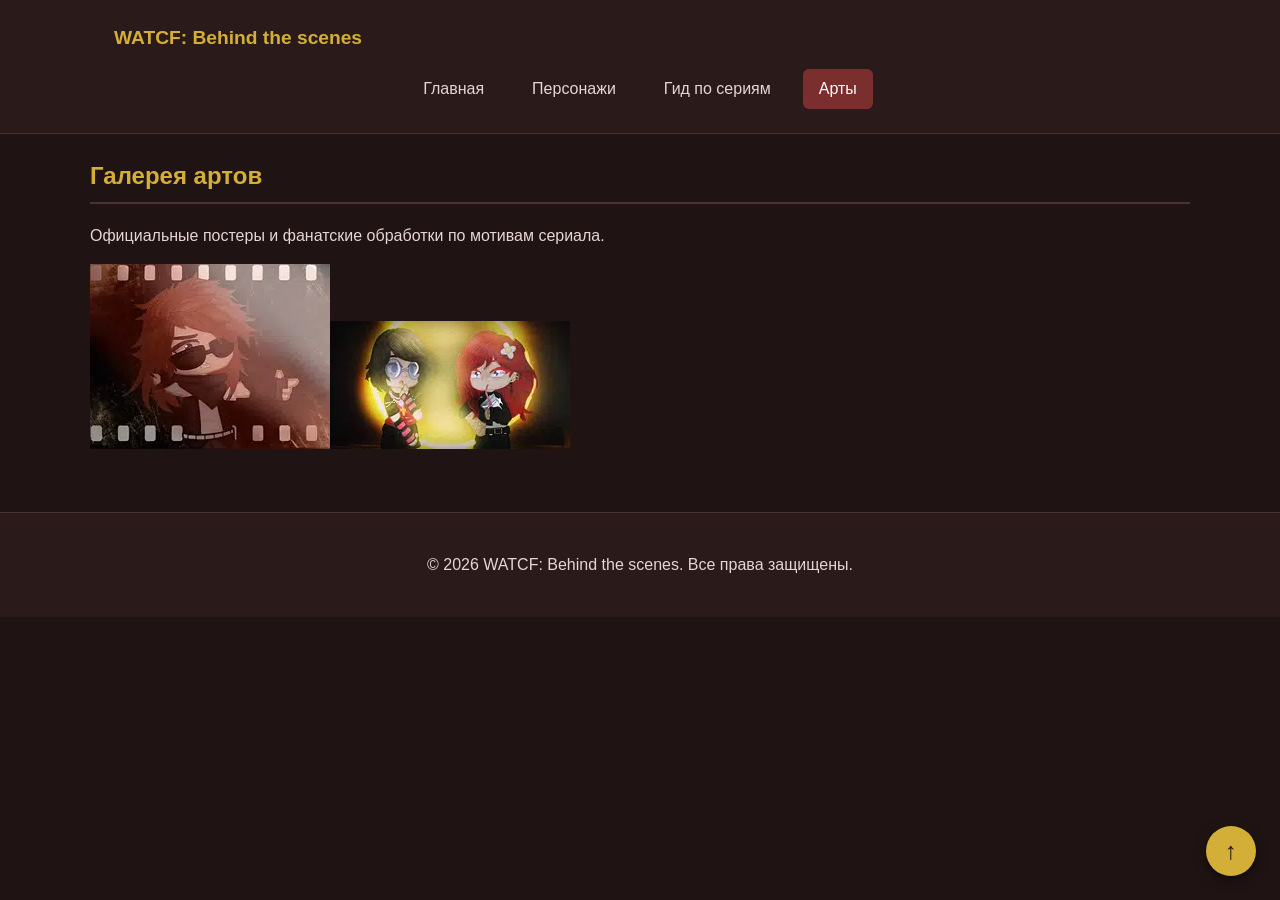
==== arts.html @ a32823b1 "feat: add art gallery and fix character data" ====
<!DOCTYPE html>
<html lang="ru">
<head>
    <meta charset="UTF-8">
    <meta name="viewport" content="width=device-width, initial-scale=1.0">
    <title>Арты — WATCF: Behind the scenes</title>
    <meta name="description" content="Галерея официальных и фанатских артов по мотивам веб-сериала WATCF.">
    <link rel="stylesheet" href="css/style.css">
    <script src="js/main.js" defer></script>
</head>
<body>

    <header class="site-header">
        <div class="site-header__inner">
            <a class="site-header__logo" href="index.html">WATCF: Behind the scenes</a>
            <nav class="site-nav" aria-label="Основная навигация">
                <ul class="site-nav__list">
                    <li class="site-nav__item"><a class="site-nav__link" href="index.html">Главная</a></li>
                    <li class="site-nav__item"><a class="site-nav__link" href="characters.html">Персонажи</a></li>
                    <li class="site-nav__item"><a class="site-nav__link" href="series.html">Гид по сериям</a></li>
                    <li class="site-nav__item"><a class="site-nav__link site-nav__link--active" href="arts.html">Арты</a></li>
                </ul>
            </nav>
        </div>
    </header>

    <main>
        <section class="section">
            <h2>Галерея артов</h2>
            <p>Официальные постеры и фанатские обработки по мотивам сериала.</p>
            
            <!-- Контейнер для артов (заполняется через JavaScript в main.js) -->
            <div class="masonry-gallery" id="art-gallery"></div>
        </section>
    </main>

    <footer class="site-footer" id="contacts">
        <p>&copy; 2026 WATCF: Behind the scenes. Все права защищены.</p>
    </footer>

    <a href="#" class="btn-up" aria-label="Наверх">↑</a>

</body>
</html>
---- css/style.css ----
/* ===============================
   1. Переменные проекта (Темная бордово-коричневая тема)
   =============================== */

:root {
  /* Основные цвета */
  --color-bg: #1f1413;          /* Темный, почти шоколадный фон */
  --color-text: #e6d5d3;        /* Светлый текст (не белый, чтобы глаза не уставали) */
  --color-muted: #9c807d;       /* Приглушенный для второстепенного текста */
  --color-primary: #7a2e2e;     /* Темно-бордовый акцент (кнопки) */
  --color-primary-dark: #4a1a1a;/* Еще более темный бордовый (при наведении) */
  --color-border: #4a3432;      /* Темно-коричневый для рамок */
  --color-surface: #2a1b1a;     /* Фон карточек (чуть светлее основного) */
  --color-surface-accent: #2e1e1c; /* Фон Hero-блока */
  
  /* Золотой акцент */
  --color-gold: #d4af37;        /* Классический золотой для заголовков */
  
  --color-danger: #d9534f;      /* Красный (ошибки/опасность) */
  --color-success: #5cb85c;     /* Зеленый (успех) */
  --color-white: #ffffff;

  /* Отступы */
  --space-xs: 4px;
  --space-sm: 8px;
  --space-md: 16px;
  --space-lg: 24px;
  --space-xl: 32px;

  /* Скругления */
  --radius-sm: 6px;
  --radius-md: 8px;
  --radius-lg: 12px;

  /* Размеры */
  --container-width: 1100px;
}


/* ===============================
   2. Базовые стили
   =============================== */

* {
  box-sizing: border-box;
}

body {
  margin: 0;
  font-family: Arial, sans-serif;
  line-height: 1.5;
  color: var(--color-text);
  background-color: var(--color-bg);
}

main,
footer {
  padding: var(--space-lg);
}

section {
  margin-bottom: var(--space-lg);
}


/* ===============================
   3. Общие элементы интерфейса
   =============================== */

a {
  color: var(--color-primary);
  text-decoration: none;
}

a:hover {
  color: var(--color-primary-dark);
  text-decoration: underline;
}

a:focus-visible {
  outline: 2px solid var(--color-primary);
  outline-offset: 3px;
}

/* -------- Шапка и меню -------- */

.site-header {
  background-color: var(--color-surface);
  position: sticky;
  top: 0;
  z-index: 100;
  border-bottom: 1px solid var(--color-border);
}

.site-header__inner {
  max-width: var(--container-width);
  margin: 0 auto;
  padding: var(--space-lg);
}

.site-header__logo {
  font-weight: 700;
  color: var(--color-gold);
  text-decoration: none;
  font-size: 1.2rem;
}

.site-nav__list {
  display: flex;
  flex-wrap: wrap;
  justify-content: center;
  align-items: center;
  gap: var(--space-md);
  padding: 0;
  margin: var(--space-md) 0 0;
  list-style: none;
}

.site-nav__link {
  display: inline-block;
  padding: var(--space-sm) var(--space-md);
  color: var(--color-text);
  text-decoration: none;
  border-radius: var(--radius-sm);
  transition: background-color 0.2s ease, color 0.2s ease;
}

.site-nav__link:hover {
  color: var(--color-white);
  background-color: var(--color-primary);
  text-decoration: none;
}

.site-nav__link:focus-visible {
  outline: 2px solid var(--color-gold);
  outline-offset: 3px;
}

.site-nav__link--active {
  color: var(--color-white);
  background-color: var(--color-primary);
}

/* -------- Кнопки -------- */

.button {
  display: inline-block;
  padding: var(--space-sm) var(--space-md);
  border: none;
  border-radius: var(--radius-sm);
  font: inherit;
  text-decoration: none;
  cursor: pointer;
  transition: background-color 0.2s ease, color 0.2s ease, transform 0.1s ease;
}

.button:active {
  transform: scale(0.97);
}

.button:focus-visible {
  outline: 2px solid var(--color-gold);
  outline-offset: 3px;
}

.button--primary {
  color: var(--color-white);
  background-color: var(--color-primary);
}

.button--primary:hover {
  background-color: var(--color-primary-dark);
  text-decoration: none;
}

.button--secondary {
  color: var(--color-gold);
  background-color: transparent;
  border: 1px solid var(--color-gold);
}

.button--secondary:hover {
  color: var(--color-bg);
  background-color: var(--color-gold);
  text-decoration: none;
}

/* -------- Кнопка "Наверх" -------- */

.btn-up {
  position: fixed;
  bottom: var(--space-lg);
  right: var(--space-lg);
  width: 50px;
  height: 50px;
  display: flex;
  align-items: center;
  justify-content: center;
  font-size: 24px;
  color: var(--color-bg);
  background-color: var(--color-gold);
  border-radius: 50%;
  text-decoration: none;
  box-shadow: 0 4px 12px rgba(0, 0, 0, 0.5);
  transition: background-color 0.2s ease;
  z-index: 90;
}

.btn-up:hover {
  background-color: #b5952f;
  text-decoration: none;
}

footer {
  background-color: var(--color-surface);
  border-top: 1px solid var(--color-border);
  text-align: center;
}


/* ===============================
   4. Компоненты страницы
   =============================== */

.hero {
  max-width: var(--container-width);
  margin: 0 auto var(--space-xl);
  padding: var(--space-xl) var(--space-lg);
  background-color: var(--color-surface-accent);
  border-radius: var(--radius-lg);
  border: 1px solid var(--color-border);
}

.hero__actions {
  display: flex;
  gap: var(--space-md);
  flex-wrap: wrap;
}

.hero h1 {
  margin-top: 0;
  color: var(--color-gold);
}

.section {
  max-width: var(--container-width);
  margin: 0 auto var(--space-xl);
}

.section h2 {
  margin-top: 0;
  color: var(--color-gold);
  border-bottom: 2px solid var(--color-border);
  padding-bottom: var(--space-sm);
}

/* =========================================
   Аккордеон для сезонов и серий (Объединенный)
   ========================================= */
.season-accordion {
  margin-bottom: var(--space-md);
  border: 1px solid var(--color-border);
  border-radius: var(--radius-md);
  background-color: var(--color-surface);
  overflow: hidden;
}

.season-accordion__title {
  padding: var(--space-md);
  font-size: 1.1rem; /* Оставил 1.1rem, как было во втором варианте */
  font-weight: bold;
  color: var(--color-gold);
  cursor: pointer;
  list-style: none;
  display: flex;
  justify-content: space-between;
  align-items: center;
}

.season-accordion__title::-webkit-details-marker {
  display: none;
}

.season-accordion__title::after {
  content: "+";
  font-size: 1.5rem;
  transition: transform 0.2s ease;
}

.season-accordion[open] .season-accordion__title::after {
  content: "−";
}

.season-accordion__content {
  padding: var(--space-md); /* Оставил отступы для контента */
  border-top: 1px solid var(--color-border);
}

/* Стили для списков серий внутри аккордеона */
.episode-list {
  list-style: none;
  padding: 0;
  margin: 0;
}

.episode-list li {
  margin-bottom: var(--space-sm);
  padding-bottom: var(--space-sm);
  border-bottom: 1px dashed var(--color-border);
}

.episode-list li:last-child {
  border-bottom: none;
}

.episode-list a {
  color: var(--color-text);
  text-decoration: none;
  transition: color 0.2s ease;
}

.episode-list a:hover {
  color: var(--color-gold);
  text-decoration: underline;
}

/* -------- Список преимуществ -------- */

.advantages-list {
  list-style: none;
  padding: 0;
  margin: 0;
}

.advantages-list li {
  padding: var(--space-sm) 0;
  border-bottom: 1px dashed var(--color-border);
}

.advantages-list li:last-child {
  border-bottom: none;
}

/* =========================================
   Папки с сезонами (на главной)
   ========================================= */

.folders-grid {
  display: grid;
  grid-template-columns: repeat(auto-fit, minmax(280px, 1fr));
  gap: var(--space-lg);
  margin-top: var(--space-lg);
  justify-content: center;
}

.folder-card {
  display: flex;
  flex-direction: column;
  text-decoration: none;
  color: var(--color-text);
  border-radius: var(--radius-md);
  overflow: hidden;
  background-color: var(--color-surface);
  border: 1px solid var(--color-border);
  transition: transform 0.2s ease, box-shadow 0.2s ease;
}

.folder-card:hover {
  transform: translateY(-5px);
  box-shadow: 0 10px 20px rgba(0, 0, 0, 0.5);
  border-color: var(--color-gold);
  text-decoration: none;
}

.folder-card__cover {
  height: 160px;
  position: relative;
  display: flex;
  align-items: flex-end;
  padding: var(--space-sm);
}

/* Цвета для разных сезонов (теперь в темных тонах) */
.folder-card__cover--s1 { background: linear-gradient(135deg, #4a1a1a, #1f1413); }
.folder-card__cover--s2 { background: linear-gradient(135deg, #7a2e2e, #1f1413); }
.folder-card__cover--s3 { background: linear-gradient(135deg, #b5952f, #1f1413); }

.folder-card__label {
  background-color: rgba(0, 0, 0, 0.6);
  backdrop-filter: blur(4px);
  color: var(--color-gold);
  padding: 4px 10px;
  border-radius: var(--radius-sm);
  font-size: 14px;
  font-weight: bold;
  border: 1px solid var(--color-gold);
}

.folder-card__title {
  margin: var(--space-sm) var(--space-md) 0;
  color: var(--color-gold);
}

/* =========================================
   Карточки персонажей (на странице characters.html)
   ========================================= */

.characters-grid {
  display: grid;
  grid-template-columns: repeat(auto-fit, minmax(220px, 1fr));
  gap: var(--space-lg);
  margin-top: var(--space-lg);
}

.character-card {
  display: flex;
  flex-direction: column;
  padding: var(--space-md);
  background-color: var(--color-surface);
  border: 1px solid var(--color-border);
  border-radius: var(--radius-md);
  text-align: center;
  transition: transform 0.2s ease, box-shadow 0.2s ease;
}

.character-card:hover {
  transform: translateY(-3px);
  box-shadow: 0 8px 16px rgba(0, 0, 0, 0.5);
  border-color: var(--color-gold);
}

.character-card__name {
  margin: 0 0 var(--space-xs) 0;
  color: var(--color-gold);
  font-size: 1.1rem;
}

.character-card__role {
  margin: 0 0 var(--space-md) 0;
  color: var(--color-muted);
  font-size: 0.9rem;
}

.character-card__button {
  margin-top: auto;
}

/* Карточки реальных людей */
.character-card--real {
  background-color: transparent;
  border-style: dashed;
  border-color: var(--color-gold);
  justify-content: center;
}

.character-card--real .character-card__name {
  color: var(--color-gold);
}


/* =========================================
   Модальное окно персонажа
   ========================================= */

.character-dialog {
  width: min(100% - 32px, 700px);
  padding: var(--space-lg);
  border: 1px solid var(--color-gold);
  border-radius: var(--radius-lg);
  background-color: var(--color-bg);
  box-shadow: 0 10px 30px rgba(0, 0, 0, 0.8);
}

.character-dialog::backdrop {
  background-color: rgba(0, 0, 0, 0.85);
}

.character-dialog__title {
  margin-top: 0;
  color: var(--color-gold);
  border-bottom: 2px solid var(--color-border);
  padding-bottom: var(--space-sm);
}

.character-dialog__info {
  display: flex;
  gap: var(--space-lg);
  margin-bottom: var(--space-lg);
}

.character-dialog__facts {
  flex: 0 0 250px;
  background-color: var(--color-surface);
  padding: var(--space-md);
  border-radius: var(--radius-md);
  border: 1px solid var(--color-border);
  color: var(--color-text);
}

.character-dialog__facts p {
  margin: 0 0 var(--space-xs) 0;
  font-size: 0.9rem;
  color: var(--color-text);
}

.character-dialog__facts strong {
  color: var(--color-gold); 
}

.character-dialog__desc h3 {
  margin-top: var(--space-md);
  margin-bottom: var(--space-xs);
  color: var(--color-gold);
  font-size: 1.1rem;
  border-bottom: 1px dashed var(--color-border);
  padding-bottom: var(--space-xs);
}

.character-dialog__desc p {
  margin: 0 0 var(--space-xs) 0;
  line-height: 1.6;
  color: var(--color-text);
  font-size: 0.95rem;
}

.character-dialog__actions {
  display: flex;
  justify-content: flex-end;
  margin-top: var(--space-lg);
}
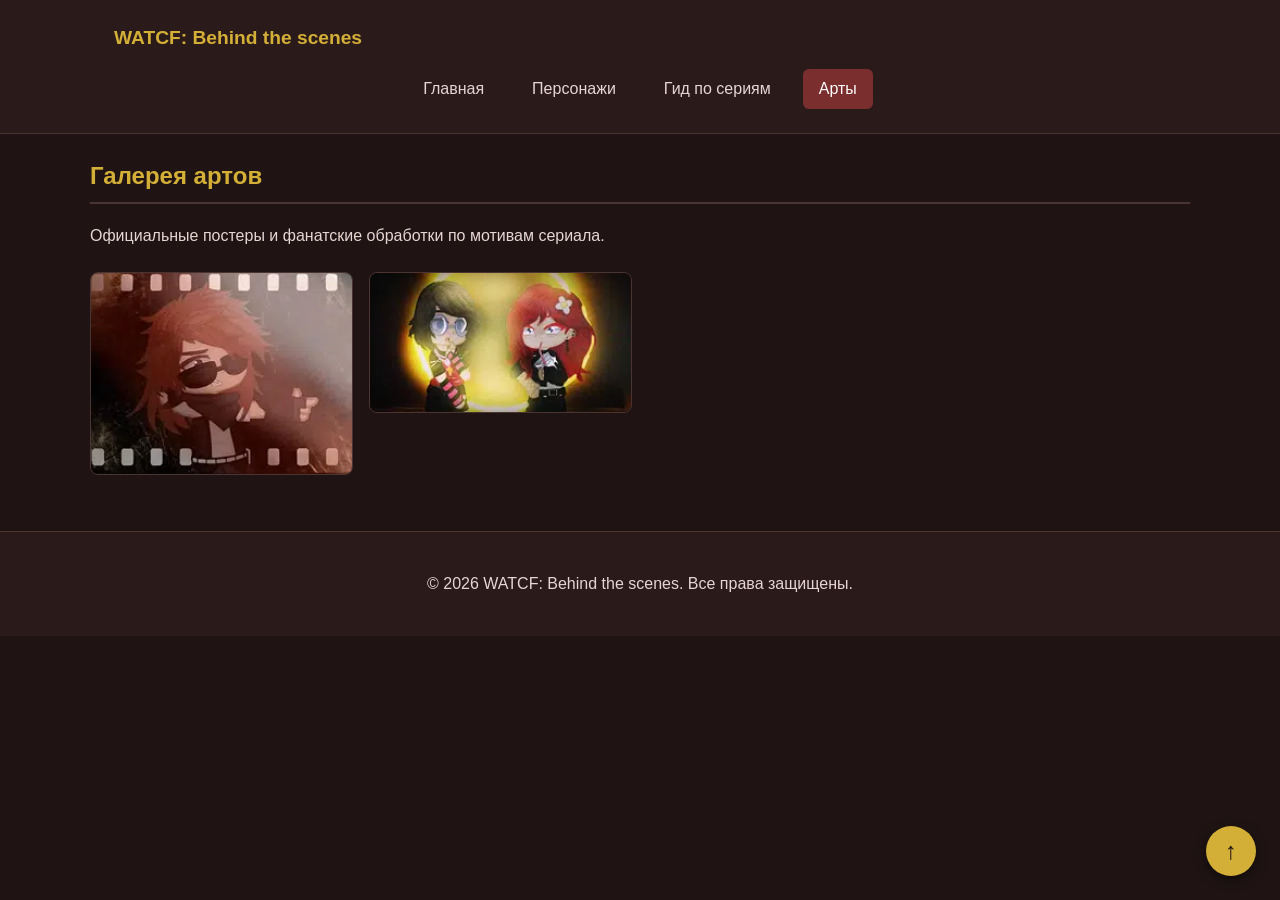
==== commit e0e09ad2: "feat: add art gallery button and remove unused dialog from index" ====
--- a/arts.html
+++ b/arts.html
@@ -4,7 +4,7 @@
     <meta charset="UTF-8">
     <meta name="viewport" content="width=device-width, initial-scale=1.0">
     <title>Арты — WATCF: Behind the scenes</title>
-    <meta name="description" content="Галерея официальных и фанатских артов по мотивам веб-сериала WATCF.">
+    <meta name="description" content="Галерея официальных артов по мотивам веб-сериала WATCF.">
     <link rel="stylesheet" href="css/style.css">
     <script src="js/main.js" defer></script>
 </head>
--- a/css/style.css
+++ b/css/style.css
@@ -255,7 +255,7 @@
 }
 
 /* =========================================
-   Аккордеон для сезонов и серий (Объединенный)
+   Аккордеон для сезонов и серий
    ========================================= */
 .season-accordion {
   margin-bottom: var(--space-md);
@@ -267,7 +267,7 @@
 
 .season-accordion__title {
   padding: var(--space-md);
-  font-size: 1.1rem; /* Оставил 1.1rem, как было во втором варианте */
+  font-size: 1.1rem;
   font-weight: bold;
   color: var(--color-gold);
   cursor: pointer;
@@ -292,7 +292,7 @@
 }
 
 .season-accordion__content {
-  padding: var(--space-md); /* Оставил отступы для контента */
+  padding: var(--space-md);
   border-top: 1px solid var(--color-border);
 }
 
@@ -380,7 +380,7 @@
   padding: var(--space-sm);
 }
 
-/* Цвета для разных сезонов (теперь в темных тонах) */
+/* Цвета для разных сезонов */
 .folder-card__cover--s1 { background: linear-gradient(135deg, #4a1a1a, #1f1413); }
 .folder-card__cover--s2 { background: linear-gradient(135deg, #7a2e2e, #1f1413); }
 .folder-card__cover--s3 { background: linear-gradient(135deg, #b5952f, #1f1413); }
@@ -402,7 +402,7 @@
 }
 
 /* =========================================
-   Карточки персонажей (на странице characters.html)
+   Карточки персонажей
    ========================================= */
 
 .characters-grid {
@@ -427,6 +427,22 @@
   transform: translateY(-3px);
   box-shadow: 0 8px 16px rgba(0, 0, 0, 0.5);
   border-color: var(--color-gold);
+}
+
+/* Стили для картинки в карточке */
+.character-card__image {
+  width: 100%;
+  height: 200px;
+  object-fit: cover;
+  object-position: top;
+  border-radius: var(--radius-md);
+  border: 1px solid var(--color-border);
+  margin-bottom: var(--space-md);
+  transition: filter 0.3s ease;
+}
+
+.character-card:hover .character-card__image {
+  filter: brightness(1.1);
 }
 
 .character-card__name {
@@ -463,7 +479,7 @@
    ========================================= */
 
 .character-dialog {
-  width: min(100% - 32px, 700px);
+  width: min(100% - 32px, 750px); /* Чуть шире для картинки */
   padding: var(--space-lg);
   border: 1px solid var(--color-gold);
   border-radius: var(--radius-lg);
@@ -482,14 +498,34 @@
   padding-bottom: var(--space-sm);
 }
 
-.character-dialog__info {
+/* Обертка для картинки и текста в модальном окне */
+.character-dialog__body {
   display: flex;
   gap: var(--space-lg);
   margin-bottom: var(--space-lg);
 }
 
+/* Стили для картинки в модальном окне */
+.character-dialog__image {
+  flex: 0 0 220px;
+}
+
+.character-dialog__image img {
+  width: 100%;
+  height: auto;
+  border-radius: var(--radius-md);
+  border: 1px solid var(--color-border);
+  display: block;
+}
+
+.character-dialog__info {
+  display: flex;
+  flex-direction: column;
+  gap: var(--space-md);
+  flex-grow: 1;
+}
+
 .character-dialog__facts {
-  flex: 0 0 250px;
   background-color: var(--color-surface);
   padding: var(--space-md);
   border-radius: var(--radius-md);
@@ -527,4 +563,56 @@
   display: flex;
   justify-content: flex-end;
   margin-top: var(--space-lg);
+}
+
+/* Адаптивность для модального окна */
+@media (max-width: 600px) {
+  .character-dialog__body {
+    flex-direction: column;
+    align-items: center;
+  }
+  .character-dialog__image {
+    flex: 0 0 auto;
+    width: 180px;
+  }
+}
+
+/* =========================================
+   Галерея артов (Pinterest-style)
+   ========================================= */
+.masonry-gallery {
+  columns: 4 250px;
+  column-gap: var(--space-md);
+  margin-top: var(--space-lg);
+}
+
+.masonry-gallery__item {
+  width: 100%;
+  margin-bottom: var(--space-md);
+  border-radius: var(--radius-md);
+  border: 1px solid var(--color-border);
+  display: block;
+  break-inside: avoid;
+  transition: transform 0.2s ease, box-shadow 0.2s ease, border-color 0.2s ease;
+  cursor: pointer;
+}
+
+.masonry-gallery__item:hover {
+  transform: scale(1.02);
+  box-shadow: 0 10px 20px rgba(0, 0, 0, 0.5);
+  border-color: var(--color-gold);
+  z-index: 2;
+  position: relative;
+}
+
+@media (max-width: 768px) {
+  .masonry-gallery {
+    columns: 2 200px;
+  }
+}
+
+@media (max-width: 480px) {
+  .masonry-gallery {
+    columns: 1;
+  }
 }
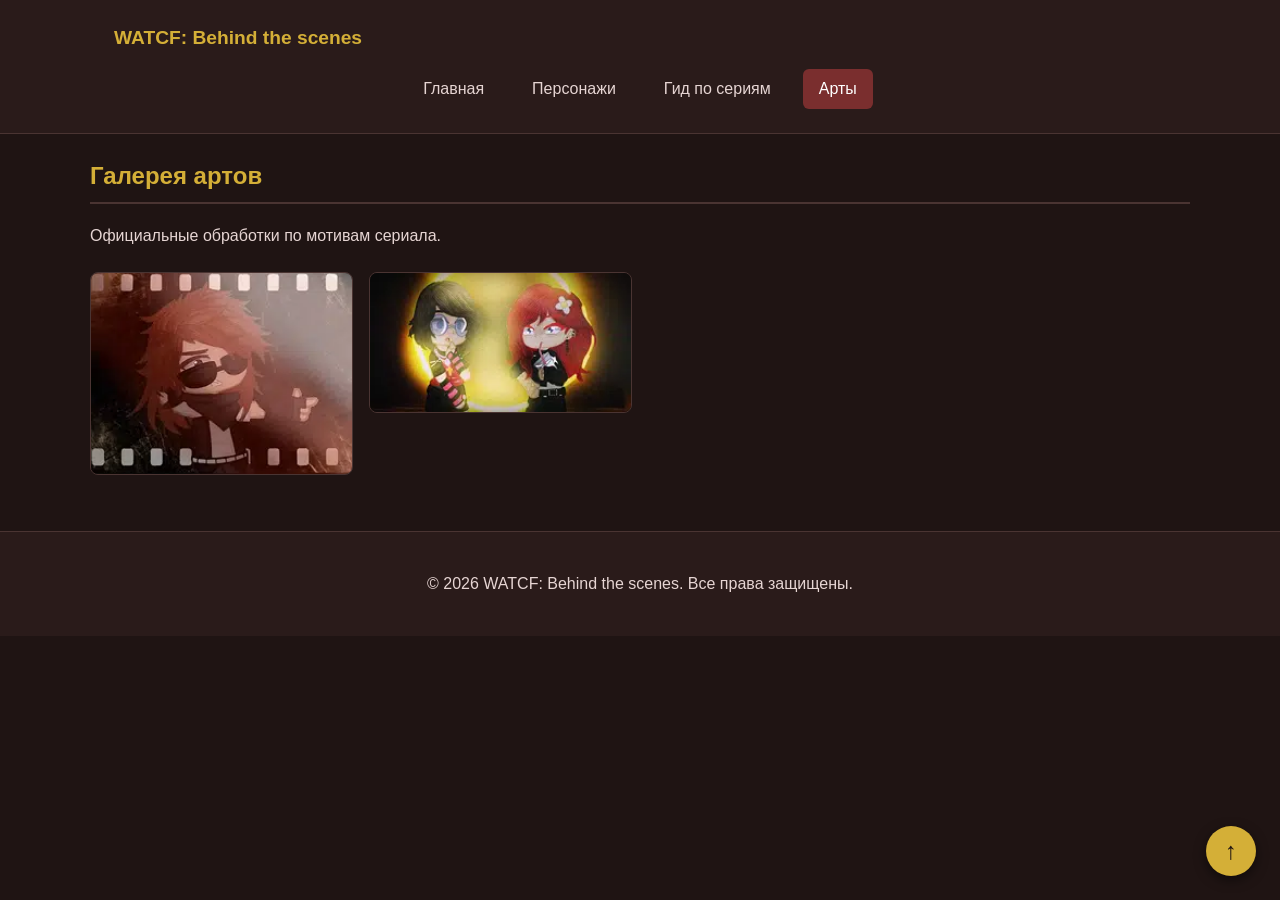
==== commit 19e193af: "feat: add art gallery button and remove unused dialog from index" ====
--- a/arts.html
+++ b/arts.html
@@ -27,7 +27,7 @@
     <main>
         <section class="section">
             <h2>Галерея артов</h2>
-            <p>Официальные постеры и фанатские обработки по мотивам сериала.</p>
+            <p>Официальные обработки по мотивам сериала.</p>
             
             <!-- Контейнер для артов (заполняется через JavaScript в main.js) -->
             <div class="masonry-gallery" id="art-gallery"></div>
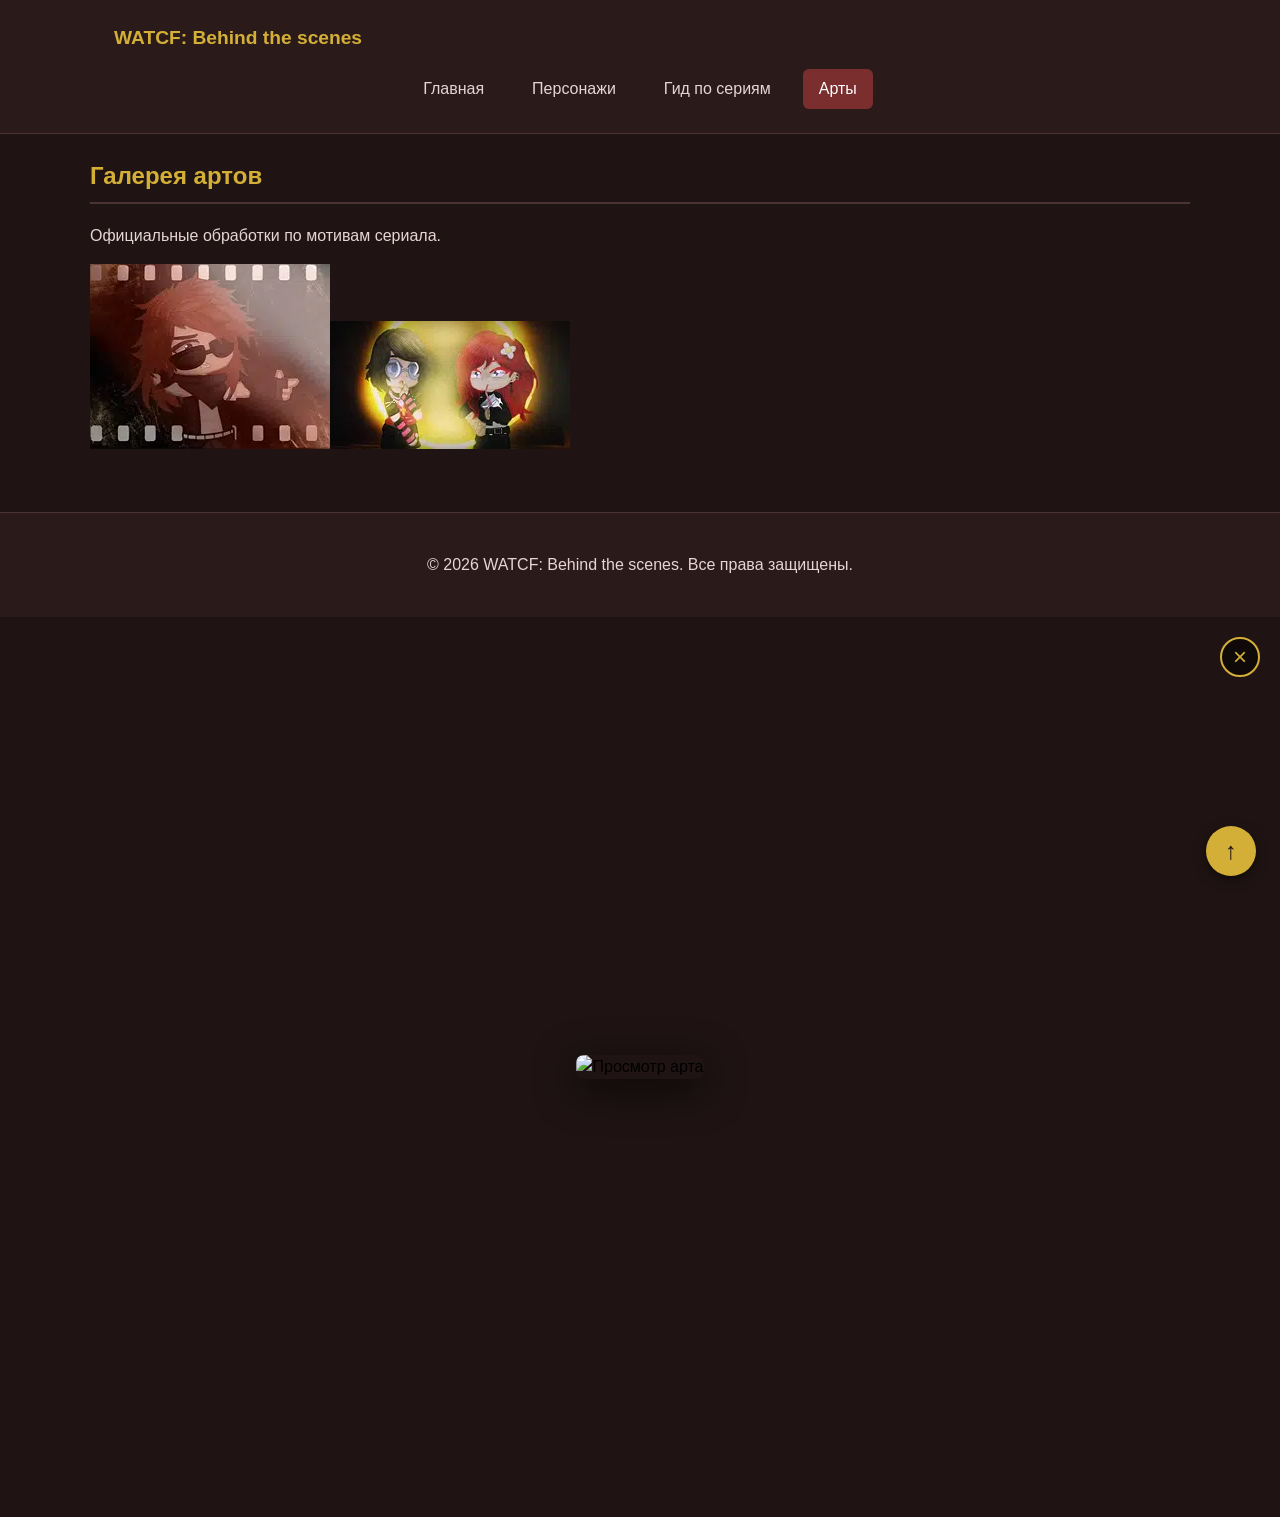
==== commit ab9d07f1: "Изменён масштаб картинок" ====
--- a/arts.html
+++ b/arts.html
@@ -39,6 +39,12 @@
     </footer>
 
     <a href="#" class="btn-up" aria-label="Наверх">↑</a>
+            <!-- Модальное окно для просмотра арта -->
+    <dialog class="art-lightbox" id="art-lightbox">
+        <button class="art-lightbox__close" id="close-art-lightbox" aria-label="Закрыть">×</button>
+        <!-- ДОБАВИТЬ КЛАСС art-lightbox__image -->
+        <img src="" alt="Просмотр арта" id="lightbox-image" class="art-lightbox__image">
+    </dialog>
 
 </body>
 </html>
--- a/css/style.css
+++ b/css/style.css
@@ -578,41 +578,69 @@
 }
 
 /* =========================================
-   Галерея артов (Pinterest-style)
+   Лайтбокс для галереи артов
    ========================================= */
-.masonry-gallery {
-  columns: 4 250px;
-  column-gap: var(--space-md);
-  margin-top: var(--space-lg);
-}
-
-.masonry-gallery__item {
-  width: 100%;
-  margin-bottom: var(--space-md);
+.art-lightbox {
+  padding: 0;
+  border: none;
+  background: transparent;
+  
+  /* Растягиваем окно на весь экран */
+  width: 100vw;
+  height: 100vh;
+  max-width: 100vw;
+  max-height: 100vh;
+  
+  /* Центрируем картинку */
+  display: flex;
+  align-items: center;
+  justify-content: center;
+  
+  overflow: hidden;
+}
+
+/* Затемнение фона */
+.art-lightbox::backdrop {
+  background-color: rgba(0, 0, 0, 0.9);
+  backdrop-filter: blur(5px);
+}
+
+/* ВАЖНО: Используем более специфичный селектор, чтобы перебить стили галереи */
+.art-lightbox .art-lightbox__image {
+  display: block !important;      /* Принудительно применяем стили */
+  width: auto !important;
+  height: auto !important;
+  max-width: 95vw !important;     /* Картинка не больше 95% ширины экрана */
+  max-height: 95vh !important;    /* Картинка не больше 95% высоты экрана */
+  object-fit: contain !important;
   border-radius: var(--radius-md);
-  border: 1px solid var(--color-border);
-  display: block;
-  break-inside: avoid;
-  transition: transform 0.2s ease, box-shadow 0.2s ease, border-color 0.2s ease;
+  box-shadow: 0 10px 40px rgba(0, 0, 0, 0.8);
+  margin: 0;                      /* Убираем возможные отступы */
+}
+
+/* Кнопка закрытия (крестик) */
+.art-lightbox__close {
+  position: absolute;
+  top: 20px;
+  right: 20px;
+  width: 40px;
+  height: 40px;
+  background-color: rgba(0, 0, 0, 0.5);
+  color: var(--color-gold);
+  border: 2px solid var(--color-gold);
+  border-radius: 50%;
+  font-size: 24px;
+  line-height: 1;
   cursor: pointer;
-}
-
-.masonry-gallery__item:hover {
-  transform: scale(1.02);
-  box-shadow: 0 10px 20px rgba(0, 0, 0, 0.5);
-  border-color: var(--color-gold);
-  z-index: 2;
-  position: relative;
-}
-
-@media (max-width: 768px) {
-  .masonry-gallery {
-    columns: 2 200px;
-  }
-}
-
-@media (max-width: 480px) {
-  .masonry-gallery {
-    columns: 1;
-  }
+  display: flex;
+  align-items: center;
+  justify-content: center;
+  transition: background-color 0.2s ease, transform 0.2s ease;
+  z-index: 10;
+}
+
+.art-lightbox__close:hover {
+  background-color: var(--color-gold);
+  color: var(--color-bg);
+  transform: rotate(90deg);
 }
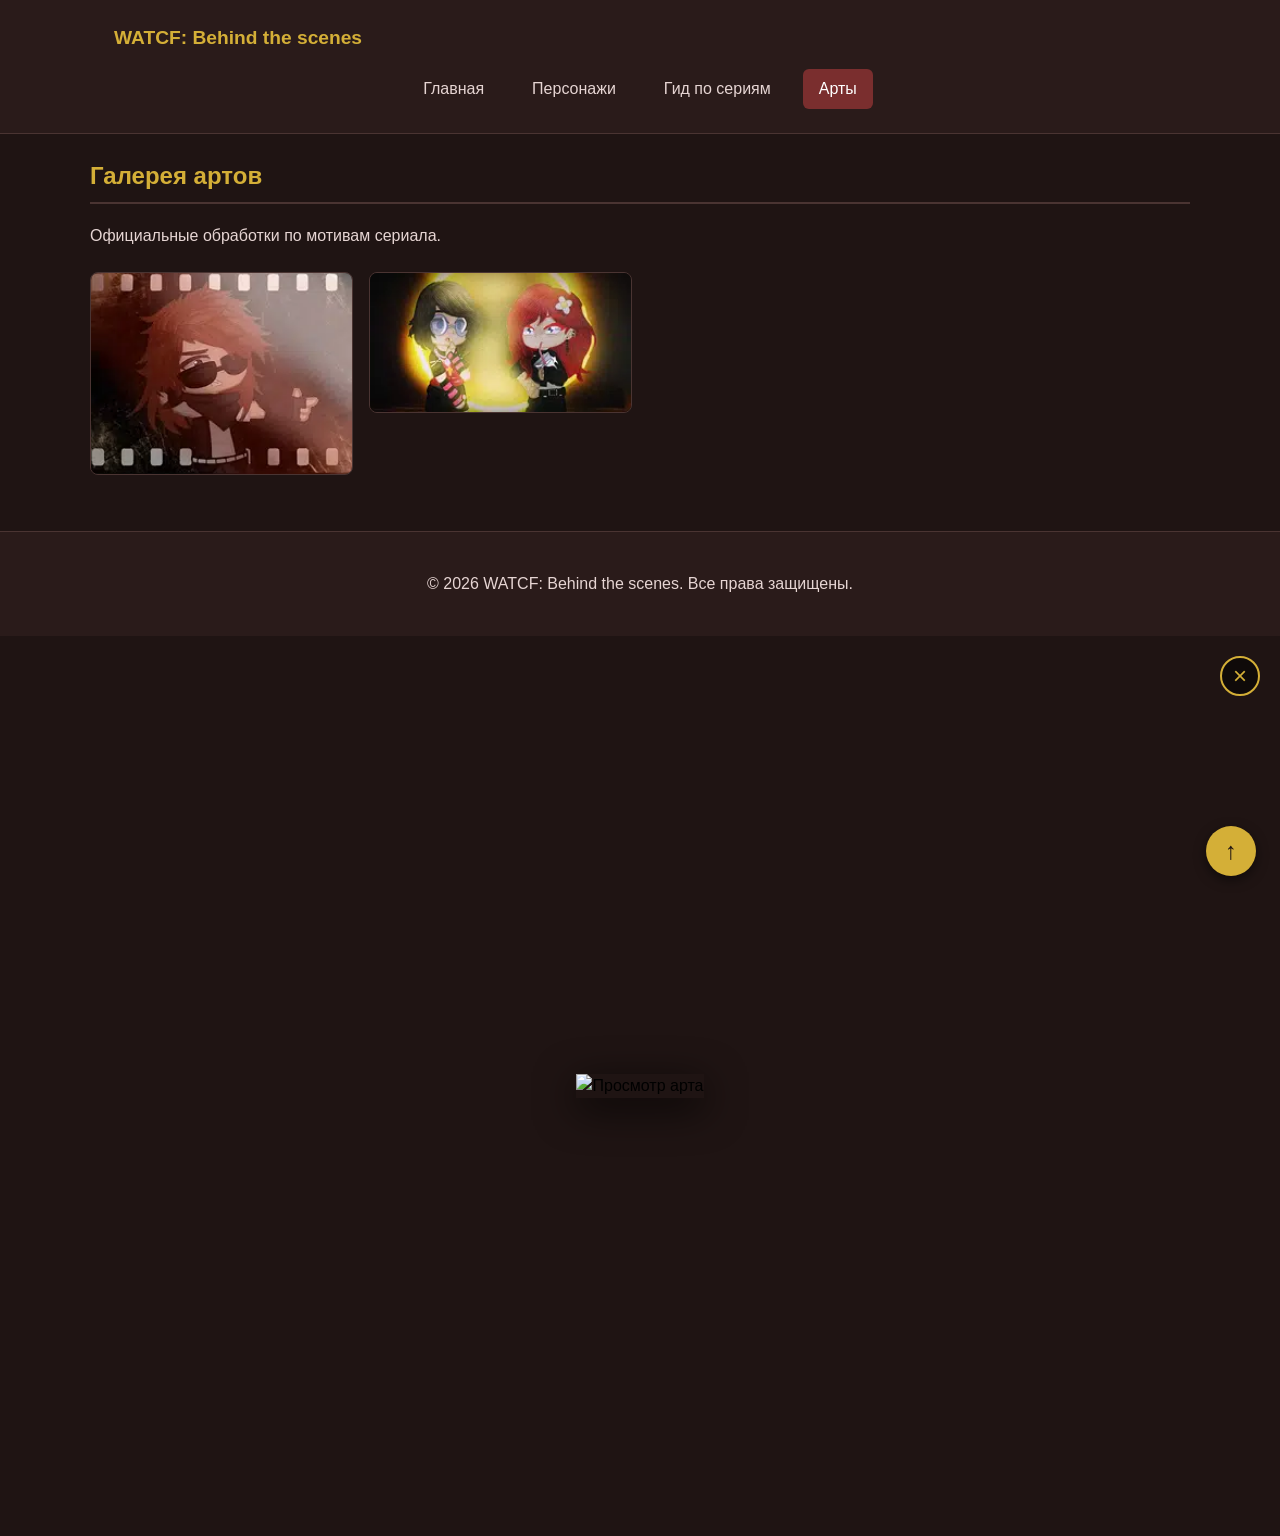
==== commit db422675: "feat: add lightbox for art gallery and fix image scaling" ====
--- a/arts.html
+++ b/arts.html
@@ -39,11 +39,11 @@
     </footer>
 
     <a href="#" class="btn-up" aria-label="Наверх">↑</a>
-            <!-- Модальное окно для просмотра арта -->
+
+    <!-- Модальное окно для просмотра арта (Лайтбокс) -->
     <dialog class="art-lightbox" id="art-lightbox">
         <button class="art-lightbox__close" id="close-art-lightbox" aria-label="Закрыть">×</button>
-        <!-- ДОБАВИТЬ КЛАСС art-lightbox__image -->
-        <img src="" alt="Просмотр арта" id="lightbox-image" class="art-lightbox__image">
+        <img src="" alt="Просмотр арта" id="lightbox-image">
     </dialog>
 
 </body>
--- a/css/style.css
+++ b/css/style.css
@@ -3,39 +3,31 @@
    =============================== */
 
 :root {
-  /* Основные цвета */
-  --color-bg: #1f1413;          /* Темный, почти шоколадный фон */
-  --color-text: #e6d5d3;        /* Светлый текст (не белый, чтобы глаза не уставали) */
-  --color-muted: #9c807d;       /* Приглушенный для второстепенного текста */
-  --color-primary: #7a2e2e;     /* Темно-бордовый акцент (кнопки) */
-  --color-primary-dark: #4a1a1a;/* Еще более темный бордовый (при наведении) */
-  --color-border: #4a3432;      /* Темно-коричневый для рамок */
-  --color-surface: #2a1b1a;     /* Фон карточек (чуть светлее основного) */
-  --color-surface-accent: #2e1e1c; /* Фон Hero-блока */
-  
-  /* Золотой акцент */
-  --color-gold: #d4af37;        /* Классический золотой для заголовков */
-  
-  --color-danger: #d9534f;      /* Красный (ошибки/опасность) */
-  --color-success: #5cb85c;     /* Зеленый (успех) */
+  --color-bg: #1f1413;
+  --color-text: #e6d5d3;
+  --color-muted: #9c807d;
+  --color-primary: #7a2e2e;
+  --color-primary-dark: #4a1a1a;
+  --color-border: #4a3432;
+  --color-surface: #2a1b1a;
+  --color-surface-accent: #2e1e1c;
+  --color-gold: #d4af37;
+  --color-danger: #d9534f;
+  --color-success: #5cb85c;
   --color-white: #ffffff;
 
-  /* Отступы */
   --space-xs: 4px;
   --space-sm: 8px;
   --space-md: 16px;
   --space-lg: 24px;
   --space-xl: 32px;
 
-  /* Скругления */
   --radius-sm: 6px;
   --radius-md: 8px;
   --radius-lg: 12px;
 
-  /* Размеры */
   --container-width: 1100px;
 }
-
 
 /* ===============================
    2. Базовые стили
@@ -61,7 +53,6 @@
 section {
   margin-bottom: var(--space-lg);
 }
-
 
 /* ===============================
    3. Общие элементы интерфейса
@@ -217,7 +208,6 @@
   text-align: center;
 }
 
-
 /* ===============================
    4. Компоненты страницы
    =============================== */
@@ -254,76 +244,6 @@
   padding-bottom: var(--space-sm);
 }
 
-/* =========================================
-   Аккордеон для сезонов и серий
-   ========================================= */
-.season-accordion {
-  margin-bottom: var(--space-md);
-  border: 1px solid var(--color-border);
-  border-radius: var(--radius-md);
-  background-color: var(--color-surface);
-  overflow: hidden;
-}
-
-.season-accordion__title {
-  padding: var(--space-md);
-  font-size: 1.1rem;
-  font-weight: bold;
-  color: var(--color-gold);
-  cursor: pointer;
-  list-style: none;
-  display: flex;
-  justify-content: space-between;
-  align-items: center;
-}
-
-.season-accordion__title::-webkit-details-marker {
-  display: none;
-}
-
-.season-accordion__title::after {
-  content: "+";
-  font-size: 1.5rem;
-  transition: transform 0.2s ease;
-}
-
-.season-accordion[open] .season-accordion__title::after {
-  content: "−";
-}
-
-.season-accordion__content {
-  padding: var(--space-md);
-  border-top: 1px solid var(--color-border);
-}
-
-/* Стили для списков серий внутри аккордеона */
-.episode-list {
-  list-style: none;
-  padding: 0;
-  margin: 0;
-}
-
-.episode-list li {
-  margin-bottom: var(--space-sm);
-  padding-bottom: var(--space-sm);
-  border-bottom: 1px dashed var(--color-border);
-}
-
-.episode-list li:last-child {
-  border-bottom: none;
-}
-
-.episode-list a {
-  color: var(--color-text);
-  text-decoration: none;
-  transition: color 0.2s ease;
-}
-
-.episode-list a:hover {
-  color: var(--color-gold);
-  text-decoration: underline;
-}
-
 /* -------- Список преимуществ -------- */
 
 .advantages-list {
@@ -380,7 +300,6 @@
   padding: var(--space-sm);
 }
 
-/* Цвета для разных сезонов */
 .folder-card__cover--s1 { background: linear-gradient(135deg, #4a1a1a, #1f1413); }
 .folder-card__cover--s2 { background: linear-gradient(135deg, #7a2e2e, #1f1413); }
 .folder-card__cover--s3 { background: linear-gradient(135deg, #b5952f, #1f1413); }
@@ -402,178 +321,42 @@
 }
 
 /* =========================================
-   Карточки персонажей
+   Галерея артов (Pinterest-style)
    ========================================= */
-
-.characters-grid {
-  display: grid;
-  grid-template-columns: repeat(auto-fit, minmax(220px, 1fr));
-  gap: var(--space-lg);
+.masonry-gallery {
+  columns: 4 250px;
+  column-gap: var(--space-md);
   margin-top: var(--space-lg);
 }
 
-.character-card {
-  display: flex;
-  flex-direction: column;
-  padding: var(--space-md);
-  background-color: var(--color-surface);
-  border: 1px solid var(--color-border);
-  border-radius: var(--radius-md);
-  text-align: center;
-  transition: transform 0.2s ease, box-shadow 0.2s ease;
-}
-
-.character-card:hover {
-  transform: translateY(-3px);
-  box-shadow: 0 8px 16px rgba(0, 0, 0, 0.5);
-  border-color: var(--color-gold);
-}
-
-/* Стили для картинки в карточке */
-.character-card__image {
+.masonry-gallery__item {
   width: 100%;
-  height: 200px;
-  object-fit: cover;
-  object-position: top;
-  border-radius: var(--radius-md);
-  border: 1px solid var(--color-border);
   margin-bottom: var(--space-md);
-  transition: filter 0.3s ease;
-}
-
-.character-card:hover .character-card__image {
-  filter: brightness(1.1);
-}
-
-.character-card__name {
-  margin: 0 0 var(--space-xs) 0;
-  color: var(--color-gold);
-  font-size: 1.1rem;
-}
-
-.character-card__role {
-  margin: 0 0 var(--space-md) 0;
-  color: var(--color-muted);
-  font-size: 0.9rem;
-}
-
-.character-card__button {
-  margin-top: auto;
-}
-
-/* Карточки реальных людей */
-.character-card--real {
-  background-color: transparent;
-  border-style: dashed;
-  border-color: var(--color-gold);
-  justify-content: center;
-}
-
-.character-card--real .character-card__name {
-  color: var(--color-gold);
-}
-
-
-/* =========================================
-   Модальное окно персонажа
-   ========================================= */
-
-.character-dialog {
-  width: min(100% - 32px, 750px); /* Чуть шире для картинки */
-  padding: var(--space-lg);
-  border: 1px solid var(--color-gold);
-  border-radius: var(--radius-lg);
-  background-color: var(--color-bg);
-  box-shadow: 0 10px 30px rgba(0, 0, 0, 0.8);
-}
-
-.character-dialog::backdrop {
-  background-color: rgba(0, 0, 0, 0.85);
-}
-
-.character-dialog__title {
-  margin-top: 0;
-  color: var(--color-gold);
-  border-bottom: 2px solid var(--color-border);
-  padding-bottom: var(--space-sm);
-}
-
-/* Обертка для картинки и текста в модальном окне */
-.character-dialog__body {
-  display: flex;
-  gap: var(--space-lg);
-  margin-bottom: var(--space-lg);
-}
-
-/* Стили для картинки в модальном окне */
-.character-dialog__image {
-  flex: 0 0 220px;
-}
-
-.character-dialog__image img {
-  width: 100%;
-  height: auto;
   border-radius: var(--radius-md);
   border: 1px solid var(--color-border);
   display: block;
-}
-
-.character-dialog__info {
-  display: flex;
-  flex-direction: column;
-  gap: var(--space-md);
-  flex-grow: 1;
-}
-
-.character-dialog__facts {
-  background-color: var(--color-surface);
-  padding: var(--space-md);
-  border-radius: var(--radius-md);
-  border: 1px solid var(--color-border);
-  color: var(--color-text);
-}
-
-.character-dialog__facts p {
-  margin: 0 0 var(--space-xs) 0;
-  font-size: 0.9rem;
-  color: var(--color-text);
-}
-
-.character-dialog__facts strong {
-  color: var(--color-gold); 
-}
-
-.character-dialog__desc h3 {
-  margin-top: var(--space-md);
-  margin-bottom: var(--space-xs);
-  color: var(--color-gold);
-  font-size: 1.1rem;
-  border-bottom: 1px dashed var(--color-border);
-  padding-bottom: var(--space-xs);
-}
-
-.character-dialog__desc p {
-  margin: 0 0 var(--space-xs) 0;
-  line-height: 1.6;
-  color: var(--color-text);
-  font-size: 0.95rem;
-}
-
-.character-dialog__actions {
-  display: flex;
-  justify-content: flex-end;
-  margin-top: var(--space-lg);
-}
-
-/* Адаптивность для модального окна */
-@media (max-width: 600px) {
-  .character-dialog__body {
-    flex-direction: column;
-    align-items: center;
+  break-inside: avoid;
+  transition: transform 0.2s ease, box-shadow 0.2s ease, border-color 0.2s ease;
+  cursor: zoom-in; /* Курсор увеличительного стекла */
+}
+
+.masonry-gallery__item:hover {
+  transform: scale(1.02);
+  box-shadow: 0 10px 20px rgba(0, 0, 0, 0.5);
+  border-color: var(--color-gold);
+  z-index: 2;
+  position: relative;
+}
+
+@media (max-width: 768px) {
+  .masonry-gallery {
+    columns: 2 200px;
   }
-  .character-dialog__image {
-    flex: 0 0 auto;
-    width: 180px;
+}
+
+@media (max-width: 480px) {
+  .masonry-gallery {
+    columns: 1;
   }
 }
 
@@ -584,38 +367,33 @@
   padding: 0;
   border: none;
   background: transparent;
-  
-  /* Растягиваем окно на весь экран */
   width: 100vw;
   height: 100vh;
   max-width: 100vw;
   max-height: 100vh;
-  
-  /* Центрируем картинку */
   display: flex;
   align-items: center;
   justify-content: center;
-  
   overflow: hidden;
 }
 
-/* Затемнение фона */
 .art-lightbox::backdrop {
   background-color: rgba(0, 0, 0, 0.9);
   backdrop-filter: blur(5px);
 }
 
-/* ВАЖНО: Используем более специфичный селектор, чтобы перебить стили галереи */
-.art-lightbox .art-lightbox__image {
-  display: block !important;      /* Принудительно применяем стили */
-  width: auto !important;
-  height: auto !important;
-  max-width: 95vw !important;     /* Картинка не больше 95% ширины экрана */
-  max-height: 95vh !important;    /* Картинка не больше 95% высоты экрана */
-  object-fit: contain !important;
-  border-radius: var(--radius-md);
+/* Убираем все возможные ограничения у картинки */
+.art-lightbox img {
+  display: block;
+  width: auto;
+  height: auto;
+  max-width: 95vw;
+  max-height: 95vh;
+  object-fit: contain;
+  margin: 0;
+  padding: 0;
+  border: none;
   box-shadow: 0 10px 40px rgba(0, 0, 0, 0.8);
-  margin: 0;                      /* Убираем возможные отступы */
 }
 
 /* Кнопка закрытия (крестик) */
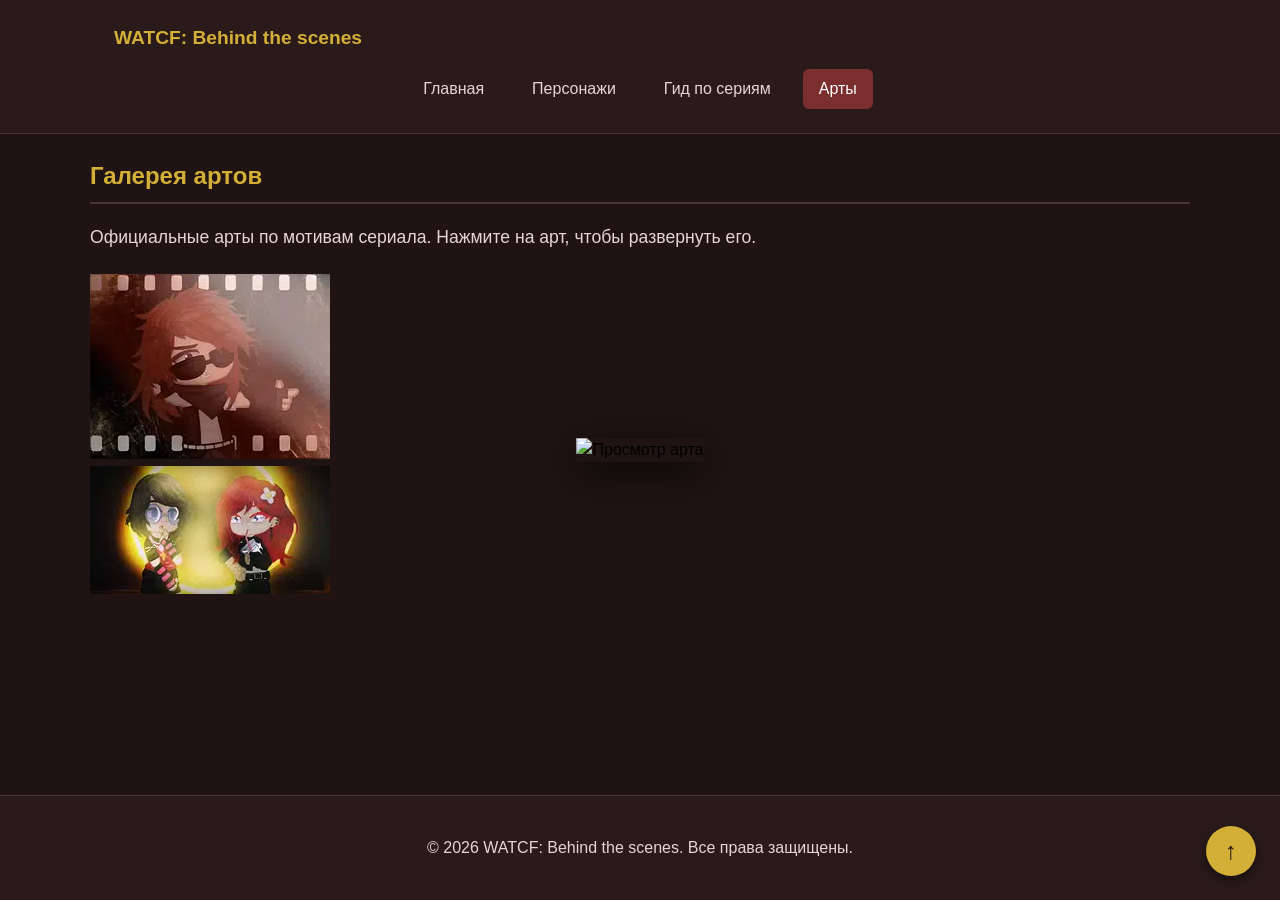
==== commit c9c4b644: "Изменена концепция артов" ====
--- a/arts.html
+++ b/arts.html
@@ -6,6 +6,7 @@
     <title>Арты — WATCF: Behind the scenes</title>
     <meta name="description" content="Галерея официальных артов по мотивам веб-сериала WATCF.">
     <link rel="stylesheet" href="css/style.css">
+    <!-- Подключаем скрипт с defer -->
     <script src="js/main.js" defer></script>
 </head>
 <body>
@@ -27,10 +28,12 @@
     <main>
         <section class="section">
             <h2>Галерея артов</h2>
-            <p>Официальные обработки по мотивам сериала.</p>
+            <p>Официальные арты по мотивам сериала. Нажмите на арт, чтобы развернуть его.</p>
             
-            <!-- Контейнер для артов (заполняется через JavaScript в main.js) -->
-            <div class="masonry-gallery" id="art-gallery"></div>
+            <!-- Вертикальная лента артов -->
+            <div class="arts-feed" id="art-gallery">
+                <!-- Сюда JS будет вставлять карточки -->
+            </div>
         </section>
     </main>
 
--- a/css/style.css
+++ b/css/style.css
@@ -43,9 +43,19 @@
   line-height: 1.5;
   color: var(--color-text);
   background-color: var(--color-bg);
-}
-
-main,
+  
+  /* ДОБАВЛЕНО: Прижимаем футер к низу */
+  display: flex;
+  flex-direction: column;
+  min-height: 100vh;
+}
+
+/* ДОБАВЛЕНО: Основной контент растягивается */
+main {
+  flex-grow: 1;
+  padding: var(--space-lg);
+}
+
 footer {
   padding: var(--space-lg);
 }
@@ -206,6 +216,7 @@
   background-color: var(--color-surface);
   border-top: 1px solid var(--color-border);
   text-align: center;
+  /* Убираем flex-grow у футера, он не должен растягиваться */
 }
 
 /* ===============================
@@ -244,6 +255,83 @@
   padding-bottom: var(--space-sm);
 }
 
+/* ДОБАВЛЕНО: Стили для текста-описания под заголовком */
+.section > p {
+  color: var(--color-text);
+  margin-bottom: var(--space-lg);
+  font-size: 1.1rem;
+}
+
+/* =========================================
+   Аккордеон для сезонов и серий
+   ========================================= */
+.season-accordion {
+  margin-bottom: var(--space-md);
+  border: 1px solid var(--color-border);
+  border-radius: var(--radius-md);
+  background-color: var(--color-surface);
+  overflow: hidden;
+}
+
+.season-accordion__title {
+  padding: var(--space-md);
+  font-size: 1.1rem;
+  font-weight: bold;
+  color: var(--color-gold);
+  cursor: pointer;
+  list-style: none;
+  display: flex;
+  justify-content: space-between;
+  align-items: center;
+}
+
+.season-accordion__title::-webkit-details-marker {
+  display: none;
+}
+
+.season-accordion__title::after {
+  content: "+";
+  font-size: 1.5rem;
+  transition: transform 0.2s ease;
+}
+
+.season-accordion[open] .season-accordion__title::after {
+  content: "−";
+}
+
+.season-accordion__content {
+  padding: var(--space-md);
+  border-top: 1px solid var(--color-border);
+}
+
+/* -------- Списки серий -------- */
+.episode-list {
+  list-style: none;
+  padding: 0;
+  margin: 0;
+}
+
+.episode-list li {
+  margin-bottom: var(--space-sm);
+  padding-bottom: var(--space-sm);
+  border-bottom: 1px dashed var(--color-border);
+}
+
+.episode-list li:last-child {
+  border-bottom: none;
+}
+
+.episode-list a {
+  color: var(--color-text);
+  text-decoration: none;
+  transition: color 0.2s ease;
+}
+
+.episode-list a:hover {
+  color: var(--color-gold);
+  text-decoration: underline;
+}
+
 /* -------- Список преимуществ -------- */
 
 .advantages-list {
@@ -318,6 +406,179 @@
 .folder-card__title {
   margin: var(--space-sm) var(--space-md) 0;
   color: var(--color-gold);
+}
+
+/* =========================================
+   Карточки персонажей
+   ========================================= */
+
+.characters-grid {
+  display: grid;
+  grid-template-columns: repeat(auto-fit, minmax(220px, 1fr));
+  gap: var(--space-lg);
+  margin-top: var(--space-lg);
+}
+
+.character-card {
+  display: flex;
+  flex-direction: column;
+  padding: var(--space-md);
+  background-color: var(--color-surface);
+  border: 1px solid var(--color-border);
+  border-radius: var(--radius-md);
+  text-align: center;
+  transition: transform 0.2s ease, box-shadow 0.2s ease;
+}
+
+.character-card:hover {
+  transform: translateY(-3px);
+  box-shadow: 0 8px 16px rgba(0, 0, 0, 0.5);
+  border-color: var(--color-gold);
+}
+
+.character-card__image {
+  width: 100%;
+  height: 200px;
+  object-fit: cover;
+  object-position: top;
+  border-radius: var(--radius-md);
+  border: 1px solid var(--color-border);
+  margin-bottom: var(--space-md);
+  transition: filter 0.3s ease;
+}
+
+.character-card:hover .character-card__image {
+  filter: brightness(1.1);
+}
+
+.character-card__name {
+  margin: 0 0 var(--space-xs) 0;
+  color: var(--color-gold);
+  font-size: 1.1rem;
+}
+
+.character-card__role {
+  margin: 0 0 var(--space-md) 0;
+  color: var(--color-muted);
+  font-size: 0.9rem;
+}
+
+.character-card__button {
+  margin-top: auto;
+}
+
+/* Карточки реальных людей */
+.character-card--real {
+  background-color: transparent;
+  border-style: dashed;
+  border-color: var(--color-gold);
+  justify-content: center;
+}
+
+.character-card--real .character-card__name {
+  color: var(--color-gold);
+}
+
+/* =========================================
+   МОДАЛЬНОЕ ОКНО ПЕРСОНАЖА
+   ========================================= */
+
+.character-dialog {
+  width: min(100% - 32px, 750px);
+  padding: var(--space-lg);
+  border: 1px solid var(--color-gold);
+  border-radius: var(--radius-lg);
+  background-color: var(--color-bg);
+  box-shadow: 0 10px 30px rgba(0, 0, 0, 0.8);
+  color: var(--color-text);
+}
+
+.character-dialog::backdrop {
+  background-color: rgba(0, 0, 0, 0.85);
+}
+
+.character-dialog__title {
+  margin-top: 0;
+  color: var(--color-gold);
+  border-bottom: 2px solid var(--color-border);
+  padding-bottom: var(--space-sm);
+}
+
+.character-dialog__body {
+  display: flex;
+  gap: var(--space-lg);
+  margin-bottom: var(--space-lg);
+}
+
+.character-dialog__image {
+  flex: 0 0 220px;
+}
+
+.character-dialog__image img {
+  width: 100%;
+  height: auto;
+  border-radius: var(--radius-md);
+  border: 1px solid var(--color-border);
+  display: block;
+}
+
+.character-dialog__info {
+  display: flex;
+  flex-direction: column;
+  gap: var(--space-md);
+  flex-grow: 1;
+}
+
+.character-dialog__facts {
+  background-color: var(--color-surface);
+  padding: var(--space-md);
+  border-radius: var(--radius-md);
+  border: 1px solid var(--color-border);
+  color: var(--color-text);
+}
+
+.character-dialog__facts p {
+  margin: 0 0 var(--space-xs) 0;
+  font-size: 0.9rem;
+  color: var(--color-text);
+}
+
+.character-dialog__facts strong {
+  color: var(--color-gold); 
+}
+
+.character-dialog__desc h3 {
+  margin-top: var(--space-md);
+  margin-bottom: var(--space-xs);
+  color: var(--color-gold);
+  font-size: 1.1rem;
+  border-bottom: 1px dashed var(--color-border);
+  padding-bottom: var(--space-xs);
+}
+
+.character-dialog__desc p {
+  margin: 0 0 var(--space-xs) 0;
+  line-height: 1.6;
+  color: var(--color-text);
+  font-size: 0.95rem;
+}
+
+.character-dialog__actions {
+  display: flex;
+  justify-content: flex-end;
+  margin-top: var(--space-lg);
+}
+
+/* Адаптивность для модального окна */
+@media (max-width: 600px) {
+  .character-dialog__body {
+    flex-direction: column;
+    align-items: center;
+  }
+  .character-dialog__image {
+    flex: 0 0 auto;
+    width: 180px;
+  }
 }
 
 /* =========================================
@@ -337,7 +598,7 @@
   display: block;
   break-inside: avoid;
   transition: transform 0.2s ease, box-shadow 0.2s ease, border-color 0.2s ease;
-  cursor: zoom-in; /* Курсор увеличительного стекла */
+  cursor: zoom-in;
 }
 
 .masonry-gallery__item:hover {
@@ -382,7 +643,6 @@
   backdrop-filter: blur(5px);
 }
 
-/* Убираем все возможные ограничения у картинки */
 .art-lightbox img {
   display: block;
   width: auto;
@@ -396,7 +656,6 @@
   box-shadow: 0 10px 40px rgba(0, 0, 0, 0.8);
 }
 
-/* Кнопка закрытия (крестик) */
 .art-lightbox__close {
   position: absolute;
   top: 20px;
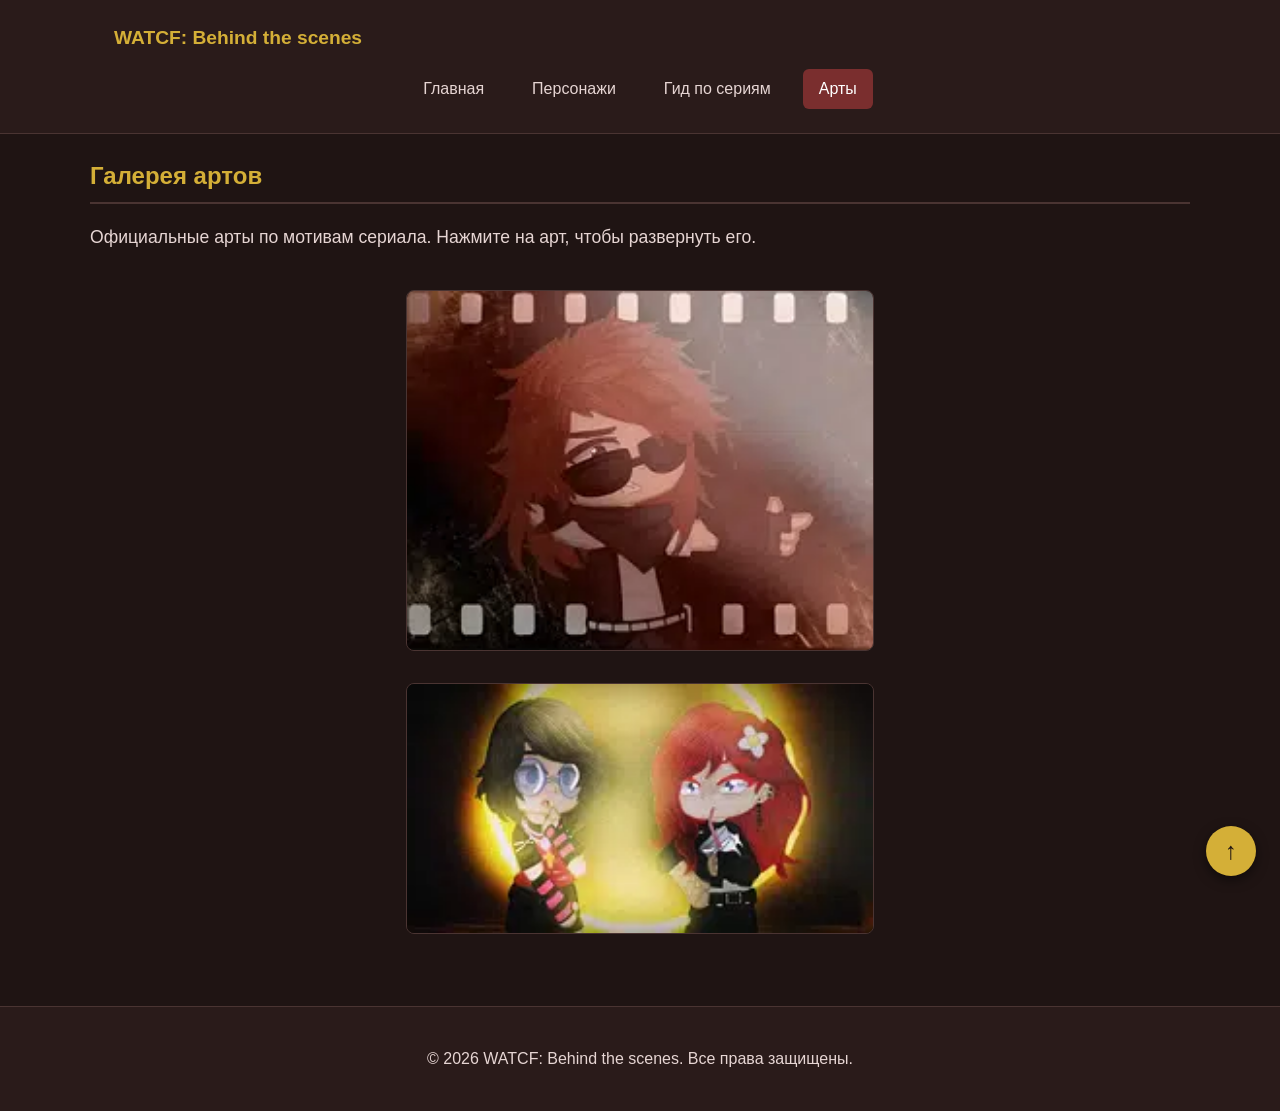
==== commit 50489fad: "Улучшеное качество картинок" ====
--- a/arts.html
+++ b/arts.html
@@ -42,12 +42,5 @@
     </footer>
 
     <a href="#" class="btn-up" aria-label="Наверх">↑</a>
-
-    <!-- Модальное окно для просмотра арта (Лайтбокс) -->
-    <dialog class="art-lightbox" id="art-lightbox">
-        <button class="art-lightbox__close" id="close-art-lightbox" aria-label="Закрыть">×</button>
-        <img src="" alt="Просмотр арта" id="lightbox-image">
-    </dialog>
-
 </body>
 </html>
--- a/css/style.css
+++ b/css/style.css
@@ -44,13 +44,11 @@
   color: var(--color-text);
   background-color: var(--color-bg);
   
-  /* ДОБАВЛЕНО: Прижимаем футер к низу */
   display: flex;
   flex-direction: column;
   min-height: 100vh;
 }
 
-/* ДОБАВЛЕНО: Основной контент растягивается */
 main {
   flex-grow: 1;
   padding: var(--space-lg);
@@ -216,7 +214,6 @@
   background-color: var(--color-surface);
   border-top: 1px solid var(--color-border);
   text-align: center;
-  /* Убираем flex-grow у футера, он не должен растягиваться */
 }
 
 /* ===============================
@@ -255,7 +252,6 @@
   padding-bottom: var(--space-sm);
 }
 
-/* ДОБАВЛЕНО: Стили для текста-описания под заголовком */
 .section > p {
   color: var(--color-text);
   margin-bottom: var(--space-lg);
@@ -582,102 +578,40 @@
 }
 
 /* =========================================
-   Галерея артов (Pinterest-style)
+   Галерея артов (Вертикальная лента)
    ========================================= */
-.masonry-gallery {
-  columns: 4 250px;
-  column-gap: var(--space-md);
-  margin-top: var(--space-lg);
-}
-
-.masonry-gallery__item {
+.arts-feed {
+  display: flex;
+  flex-direction: column;
+  align-items: center;
+  gap: var(--space-xl);
+  /* Уменьшили ширину до 500px, чтобы маленькие картинки не растягивались и не мылились */
+  max-width: 500px; 
+  margin: 0 auto;
+  padding: var(--space-md);
+}
+
+.arts-feed__card {
   width: 100%;
-  margin-bottom: var(--space-md);
   border-radius: var(--radius-md);
-  border: 1px solid var(--color-border);
-  display: block;
-  break-inside: avoid;
+  overflow: hidden;
+  border: 1px solid var(--color-border);
   transition: transform 0.2s ease, box-shadow 0.2s ease, border-color 0.2s ease;
-  cursor: zoom-in;
-}
-
-.masonry-gallery__item:hover {
-  transform: scale(1.02);
+}
+
+.arts-feed__card:hover {
+  transform: translateY(-4px);
   box-shadow: 0 10px 20px rgba(0, 0, 0, 0.5);
   border-color: var(--color-gold);
-  z-index: 2;
-  position: relative;
-}
-
-@media (max-width: 768px) {
-  .masonry-gallery {
-    columns: 2 200px;
-  }
-}
-
-@media (max-width: 480px) {
-  .masonry-gallery {
-    columns: 1;
-  }
-}
-
-/* =========================================
-   Лайтбокс для галереи артов
-   ========================================= */
-.art-lightbox {
-  padding: 0;
-  border: none;
-  background: transparent;
-  width: 100vw;
-  height: 100vh;
-  max-width: 100vw;
-  max-height: 100vh;
-  display: flex;
-  align-items: center;
-  justify-content: center;
-  overflow: hidden;
-}
-
-.art-lightbox::backdrop {
-  background-color: rgba(0, 0, 0, 0.9);
-  backdrop-filter: blur(5px);
-}
-
-.art-lightbox img {
+}
+
+.arts-feed__img {
   display: block;
-  width: auto;
+  width: 100%;
   height: auto;
-  max-width: 95vw;
-  max-height: 95vh;
-  object-fit: contain;
-  margin: 0;
-  padding: 0;
-  border: none;
-  box-shadow: 0 10px 40px rgba(0, 0, 0, 0.8);
-}
-
-.art-lightbox__close {
-  position: absolute;
-  top: 20px;
-  right: 20px;
-  width: 40px;
-  height: 40px;
-  background-color: rgba(0, 0, 0, 0.5);
-  color: var(--color-gold);
-  border: 2px solid var(--color-gold);
-  border-radius: 50%;
-  font-size: 24px;
-  line-height: 1;
-  cursor: pointer;
-  display: flex;
-  align-items: center;
-  justify-content: center;
-  transition: background-color 0.2s ease, transform 0.2s ease;
-  z-index: 10;
-}
-
-.art-lightbox__close:hover {
-  background-color: var(--color-gold);
-  color: var(--color-bg);
-  transform: rotate(90deg);
+  object-fit: cover;
+  
+  /* Включаем сглаживание для лучшей четкости */
+  image-rendering: -webkit-optimize-contrast;
+  image-rendering: crisp-edges;
 }
